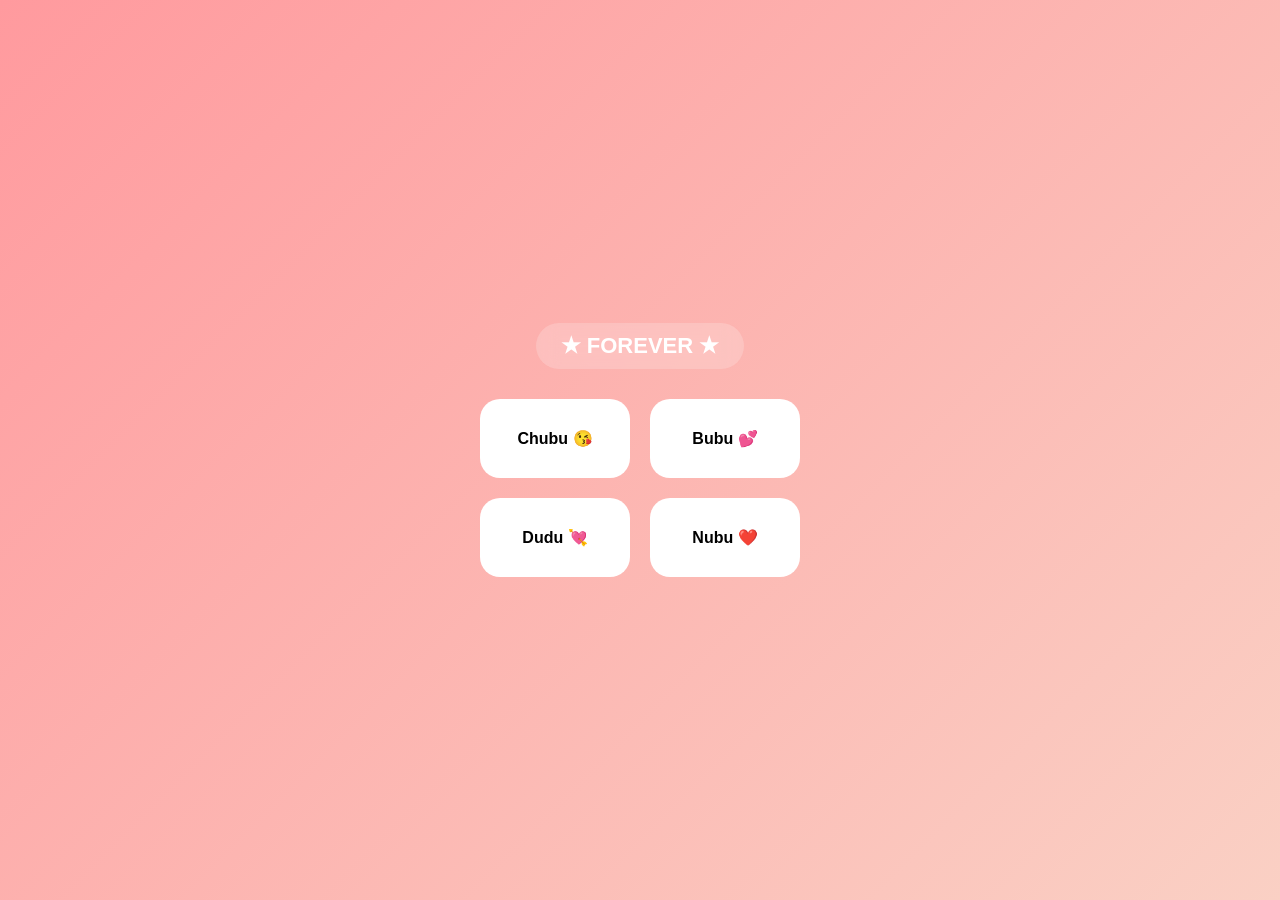
==== index.html @ 0a91acfd "all" ====
<!DOCTYPE html>
<html lang="en">
<head>
    <meta charset="UTF-8">
    <title>Forever 💖</title>
    <meta name="viewport" content="width=device-width, initial-scale=1.0">
    <link rel="stylesheet" href="style.css">
</head>
<body>

    <div class="grid">
        <a href="index1.html" class="forever">★ FOREVER ★</a>

        <div class="container">
            <div class="box first" onclick="window.location.href='video1.html'">
    Chubu 😘
</div>
            <div class="box">Bubu 💕</div>
            <div class="box">Dudu 💘</div>
            <div class="box">Nubu ❤️</div>
        </div>
    </div>

</body>
</html>
---- style.css ----
*{
    margin:0;
    padding:0;
    box-sizing:border-box;
    font-family: 'Segoe UI', sans-serif;
}

body{
    height:100vh;
    display:flex;
    justify-content:center;
    align-items:center;
    background:linear-gradient(135deg,#ff9a9e,#fad0c4);
}

.grid{
    text-align:center;
}

.forever{
    display:inline-block;
    margin-bottom:30px;
    font-size:22px;
    font-weight:bold;
    text-decoration:none;
    color:white;
    padding:10px 25px;
    border-radius:30px;
    background:rgba(255,255,255,0.2);
    backdrop-filter:blur(10px);
    transition:0.3s;
}

.forever:hover{
    transform:scale(1.1);
}

.container{
    display:grid;
    grid-template-columns:repeat(2,150px);
    gap:20px;
}

.box{
    background:white;
    padding:30px;
    border-radius:20px;
    font-weight:bold;
    transition:0.3s;
    cursor:pointer;
}

.box:hover{
    transform:translateY(-10px);
    background:#ff6b81;
    color:white;
}
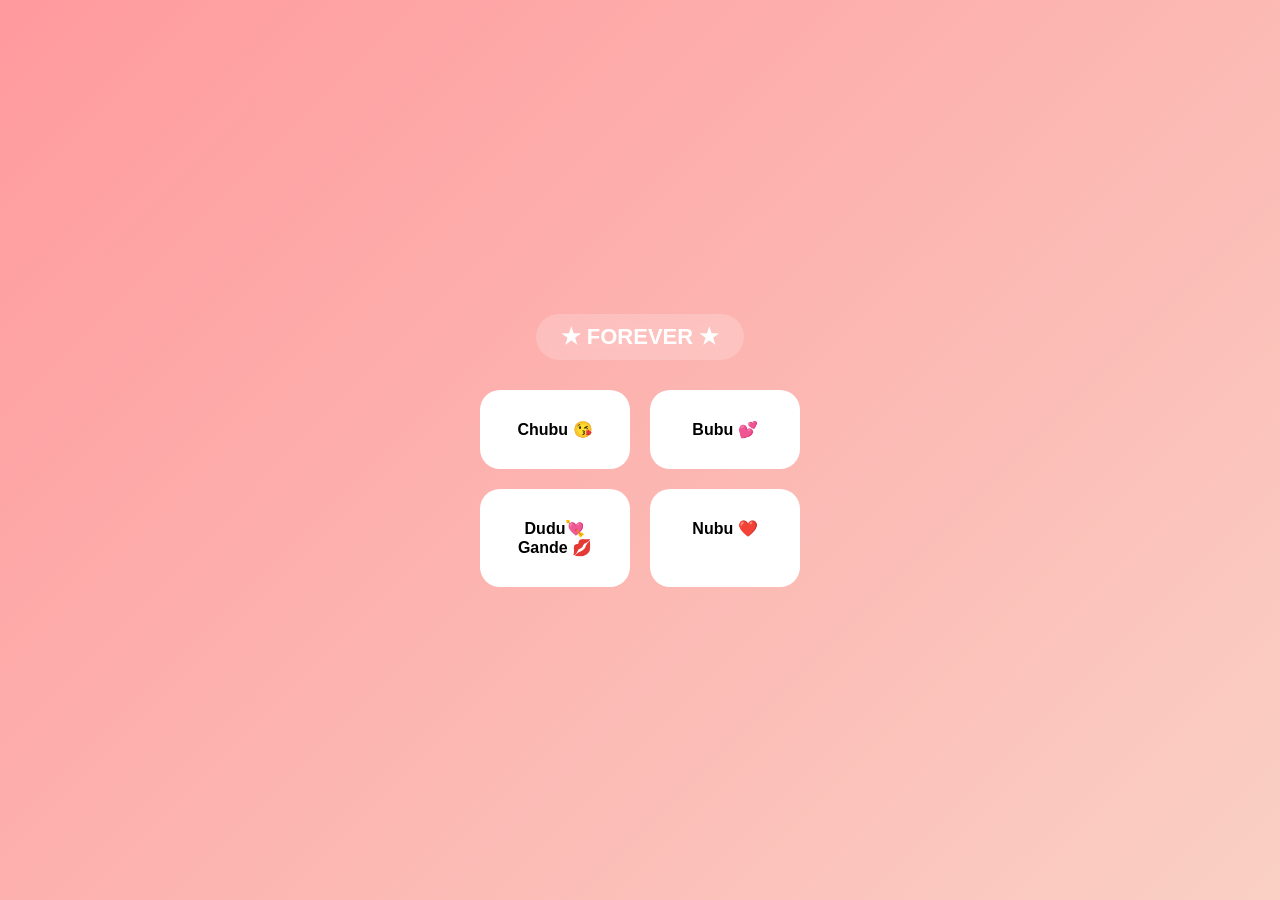
==== commit 47131c1f: "all" ====
--- a/index.html
+++ b/index.html
@@ -15,10 +15,15 @@
             <div class="box first" onclick="window.location.href='video1.html'">
     Chubu 😘
 </div>
-            <div class="box">Bubu 💕</div>
-            <div class="box">Dudu 💘</div>
-            <div class="box">Nubu ❤️</div>
-        </div>
+            <div class="box second" onclick="window.location.href='video2.html'">
+    Bubu 💕
+</div>
+            <div class="box third" onclick="window.location.href='video3.html'">
+    Dudu💘  Gande 💋
+</div>
+            <div class="box fourth" onclick="window.location.href='video4.html'">
+    Nubu ❤️
+</div>        </div>
     </div>
 
 </body>
